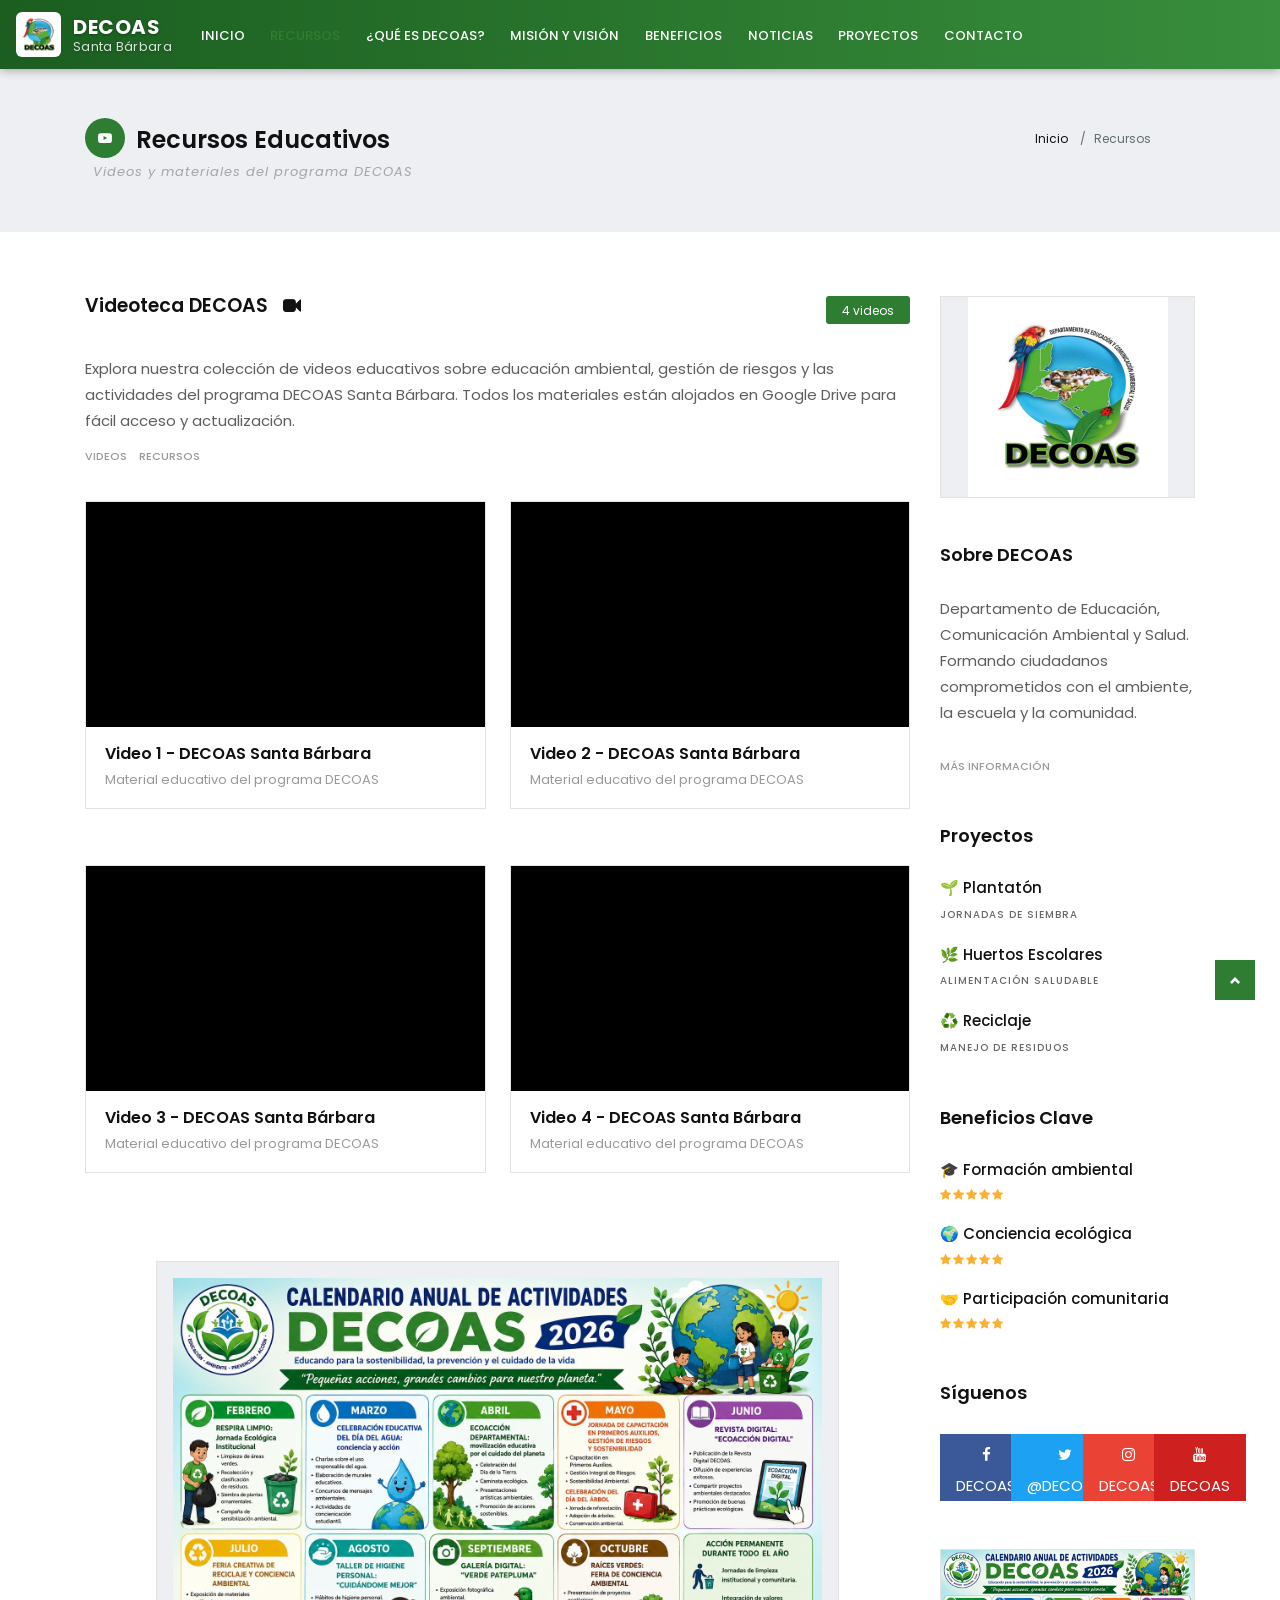
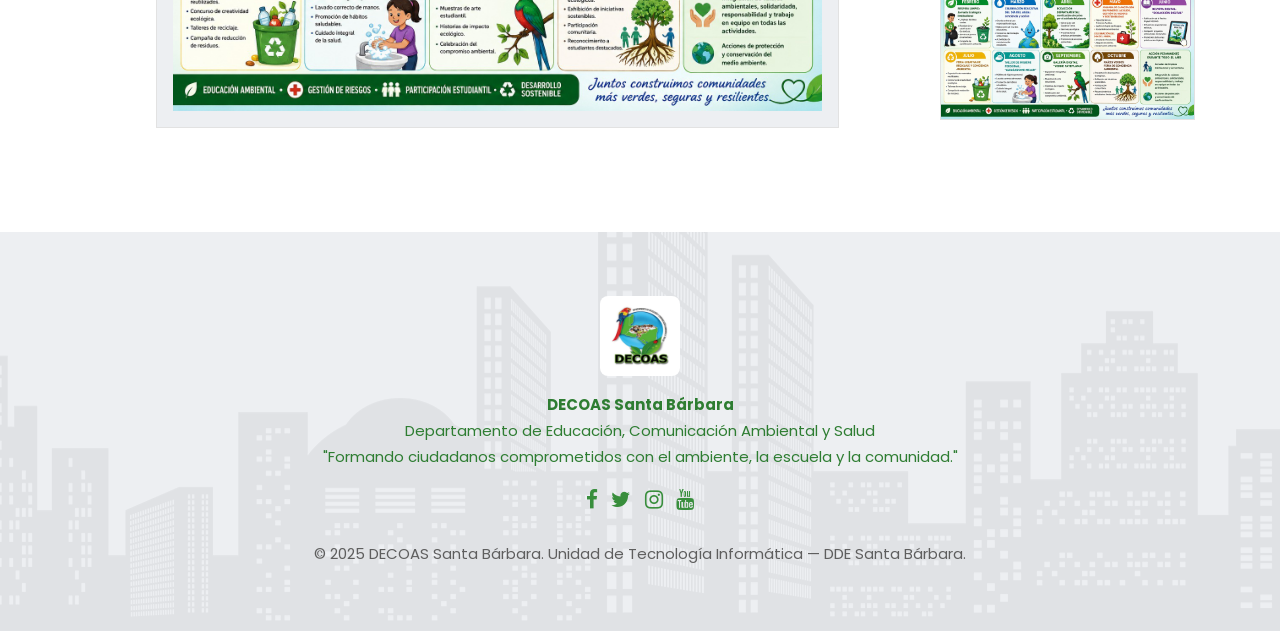
==== recursos.html @ 07a3264f "Add files via upload" ====
<!DOCTYPE html>
<html lang="es">

    <!-- Basic -->
    <meta charset="utf-8">
    <meta http-equiv="X-UA-Compatible" content="IE=edge">
    
    <!-- Mobile Metas -->
    <meta name="viewport" content="width=device-width, initial-scale=1, shrink-to-fit=no">
    
    <!-- Site Metas -->
    <title>Recursos Educativos - DECOAS Santa Bárbara</title>
    <meta name="keywords" content="DECOAS, Santa Bárbara, videos educativos, recursos ambientales, Honduras">
    <meta name="description" content="Recursos educativos digitales del programa DECOAS Santa Bárbara - Videos y materiales de educación ambiental">
    <meta name="author" content="Unidad de Tecnología Informática - DDE Santa Bárbara">
    
    <!-- Site Icons -->
    <link rel="shortcut icon" href="images/logo_decoas_256.jpeg" type="image/jpeg" />
    <link rel="apple-touch-icon" href="images/logo_decoas_256.jpeg">
    
    <!-- Design fonts -->
    <link href="https://fonts.googleapis.com/css?family=Poppins:300,400,500,600,700" rel="stylesheet"> 

    <!-- Bootstrap core CSS -->
    <link href="css/bootstrap.css" rel="stylesheet">

    <!-- FontAwesome Icons core CSS -->
    <link href="css/font-awesome.min.css" rel="stylesheet">

    <!-- Custom styles for this template -->
    <link href="style.css" rel="stylesheet">

    <!-- Responsive styles for this template -->
    <link href="css/responsive.css" rel="stylesheet">

    <!-- Colors for this template -->
    <link href="css/colors.css" rel="stylesheet">

    <!-- Version Tech CSS for this template -->
    <link href="css/version/tech.css" rel="stylesheet">

    <!--[if lt IE 9]>
      <script src="https://oss.maxcdn.com/libs/html5shiv/3.7.0/html5shiv.js"></script>
      <script src="https://oss.maxcdn.com/libs/respond.js/1.4.2/respond.min.js"></script>
    <![endif]-->

    <style>
        /* Estilos para la galería de videos */
        .video-card {
            margin-bottom: 2rem;
            background: #fff;
            border: 1px solid #e2e2e2;
            -webkit-transition: all .3s ease-in-out;
            -moz-transition: all .3s ease-in-out;
            -ms-transition: all .3s ease-in-out;
            -o-transition: all .3s ease-in-out;
            transition: all .3s ease-in-out;
        }
        .video-card:hover {
            box-shadow: 0 4px 15px rgba(0,0,0,0.1);
        }
        .video-wrapper {
            position: relative;
            width: 100%;
            padding-bottom: 56.25%; /* 16:9 aspect ratio */
            background: #000;
            overflow: hidden;
        }
        .video-wrapper iframe {
            position: absolute;
            top: 0;
            left: 0;
            width: 100%;
            height: 100%;
            border: 0;
        }
        .video-info {
            padding: 1rem 1.2rem 1.2rem;
        }
        .video-info h5 {
            margin: 0 0 0.3rem;
            font-size: 16px;
            line-height: 1.4;
            font-weight: 600;
        }
        .video-info h5 a {
            color: #111111 !important;
        }
        .video-info h5 a:hover {
            color: #2e7d32 !important;
        }
        .video-info p {
            margin: 0;
            font-size: 13px;
            line-height: 1.5;
            color: #999;
        }
        .video-grid {
            margin: 0 -0.75rem;
        }
        .video-grid .video-col {
            padding: 0 0.75rem;
            margin-bottom: 1.5rem;
        }
        .video-count {
            display: inline-block;
            background: #2e7d32;
            color: #fff;
            font-size: 12px;
            padding: 0.2rem 1rem;
            border-radius: 3px;
            line-height: 1.8;
        }
        .page-title .breadcrumb {
            text-align: left;
        }
    </style>

</head>
<body>

    <div id="wrapper">
        <header class="tech-header header">
            <div class="container-fluid">
                <nav class="navbar navbar-toggleable-md navbar-inverse fixed-top bg-inverse">
                    <button class="navbar-toggler navbar-toggler-right" type="button" data-toggle="collapse" data-target="#navbarCollapse" aria-controls="navbarCollapse" aria-expanded="false" aria-label="Toggle navigation">
                        <span class="navbar-toggler-icon"></span>
                    </button>
                    <a class="navbar-brand" href="index.html"><img src="images/logo_decoas.jpeg" alt="DECOAS" style="max-height: 45px; border-radius: 6px;"><span class="navbar-title">DECOAS <small>Santa Bárbara</small></span></a>
                    <div class="collapse navbar-collapse" id="navbarCollapse">
                        <ul class="navbar-nav mr-auto">
                            <li class="nav-item">
                                <a class="nav-link" href="index.html">Inicio</a>
                            </li>
                            <li class="nav-item active">
                                <a class="nav-link" href="recursos.html">Recursos</a>
                            </li>
                            <li class="nav-item">
                                <a class="nav-link" href="index.html#que-es-decoas">¿Qué es DECOAS?</a>
                            </li>
                            <li class="nav-item">
                                <a class="nav-link" href="index.html#mision-vision">Misión y Visión</a>
                            </li>
                            <li class="nav-item">
                                <a class="nav-link" href="index.html#beneficios">Beneficios</a>
                            </li>
                            <li class="nav-item">
                                <a class="nav-link" href="index.html#noticias">Noticias</a>
                            </li>
                            <li class="nav-item">
                                <a class="nav-link" href="index.html#proyectos">Proyectos</a>
                            </li>
                            <li class="nav-item">
                                <a class="nav-link" href="index.html#contacto">Contacto</a>
                            </li>
                    </div>
                </nav>
            </div><!-- end container-fluid -->
        </header><!-- end market-header -->

        <div class="page-title">
            <div class="container">
                <div class="row">
                    <div class="col-md-10">
                        <h2><i class="fa fa-youtube-play"></i> Recursos Educativos</h2>
                        <small>Videos y materiales del programa DECOAS</small>
                    </div><!-- end col -->
                    <div class="col-md-2">
                        <ol class="breadcrumb">
                            <li class="breadcrumb-item"><a href="index.html">Inicio</a></li>
                            <li class="breadcrumb-item active">Recursos</li>
                        </ol>
                    </div><!-- end col -->
                </div><!-- end row -->
            </div><!-- end container -->
        </div><!-- end page-title -->

        <section class="section">
            <div class="container">
                <div class="row">
                    <div class="col-lg-9 col-md-12 col-sm-12 col-xs-12">
                        <div class="page-wrapper">
                            <div class="blog-top clearfix">
                                <h4 class="pull-left">Videoteca DECOAS <a href="#"><i class="fa fa-video-camera"></i></a></h4>
                                <span class="video-count pull-right" id="videoCount"></span>
                            </div><!-- end blog-top -->

                            <div class="blog-list clearfix">
                                <div class="blog-box row">
                                    <div class="col-md-12">
                                        <div class="blog-meta big-meta">
                                            <p>Explora nuestra colección de videos educativos sobre educación ambiental, gestión de riesgos y las actividades del programa DECOAS Santa Bárbara. Todos los materiales están alojados en Google Drive para fácil acceso y actualización.</p>
                                            <small class="firstsmall"><a class="bg-orange" href="#videos" title="">Videos</a></small>
                                            <small><a href="#videos" title="">Recursos</a></small>
                                        </div><!-- end meta -->
                                    </div><!-- end col -->
                                </div><!-- end blog-box -->

                                <hr class="invis">

                            <!-- Video Gallery -->
                            <div id="videoGallery" class="row video-grid">
                                <!-- Los videos se cargarán dinámicamente desde videos-data.js -->
                            </div>
                            <!-- End Video Gallery -->

                                <hr class="invis">

                                <div class="row">
                                    <div class="col-lg-10 offset-lg-1">
                                        <div class="banner-spot clearfix">
                                            <div class="banner-img">
                                                <img src="images/calendario_decoas.jpeg" alt="Calendario DECOAS" class="img-fluid">
                                            </div><!-- end banner-img -->
                                        </div><!-- end banner -->
                                    </div><!-- end col -->
                                </div><!-- end row -->

                            </div><!-- end blog-list -->
                        </div><!-- end page-wrapper -->
                    </div><!-- end col -->

                    <div class="col-lg-3 col-md-12 col-sm-12 col-xs-12">
                        <div class="sidebar">
                            <div class="widget">
                                <div class="banner-spot clearfix">
                                    <div class="banner-img">
                                        <img src="images/logo_decoas.jpeg" alt="DECOAS" class="img-fluid" style="max-width: 200px; margin: 0 auto;">
                                    </div><!-- end banner-img -->
                                </div><!-- end banner -->
                            </div><!-- end widget -->

                            <div class="widget">
                                <h2 class="widget-title">Sobre DECOAS</h2>
                                <div class="blog-meta">
                                    <p>Departamento de Educación, Comunicación Ambiental y Salud. Formando ciudadanos comprometidos con el ambiente, la escuela y la comunidad.</p>
                                    <small><a href="index.html#bienvenida" title="">Más información</a></small>
                                </div>
                            </div><!-- end widget -->

                            <div class="widget">
                                <h2 class="widget-title">Proyectos</h2>
                                <div class="blog-list-widget">
                                    <div class="list-group">
                                        <a href="index.html#proyectos" class="list-group-item list-group-item-action flex-column align-items-start">
                                            <div class="w-100 justify-content-between">
                                                <h5 class="mb-1">🌱 Plantatón</h5>
                                                <small>Jornadas de siembra</small>
                                            </div>
                                        </a>

                                        <a href="index.html#proyectos" class="list-group-item list-group-item-action flex-column align-items-start">
                                            <div class="w-100 justify-content-between">
                                                <h5 class="mb-1">🌿 Huertos Escolares</h5>
                                                <small>Alimentación saludable</small>
                                            </div>
                                        </a>

                                        <a href="index.html#proyectos" class="list-group-item list-group-item-action flex-column align-items-start">
                                            <div class="w-100 last-item justify-content-between">
                                                <h5 class="mb-1">♻️ Reciclaje</h5>
                                                <small>Manejo de residuos</small>
                                            </div>
                                        </a>
                                    </div>
                                </div><!-- end blog-list -->
                            </div><!-- end widget -->

                            <div class="widget">
                                <h2 class="widget-title">Beneficios Clave</h2>
                                <div class="blog-list-widget">
                                    <div class="list-group">
                                        <a href="index.html#beneficios" class="list-group-item list-group-item-action flex-column align-items-start">
                                            <div class="w-100 justify-content-between">
                                                <h5 class="mb-1">🎓 Formación ambiental</h5>
                                                <span class="rating">
                                                    <i class="fa fa-star"></i>
                                                    <i class="fa fa-star"></i>
                                                    <i class="fa fa-star"></i>
                                                    <i class="fa fa-star"></i>
                                                    <i class="fa fa-star"></i>
                                                </span>
                                            </div>
                                        </a>

                                        <a href="index.html#beneficios" class="list-group-item list-group-item-action flex-column align-items-start">
                                            <div class="w-100 justify-content-between">
                                                <h5 class="mb-1">🌍 Conciencia ecológica</h5>
                                                <span class="rating">
                                                    <i class="fa fa-star"></i>
                                                    <i class="fa fa-star"></i>
                                                    <i class="fa fa-star"></i>
                                                    <i class="fa fa-star"></i>
                                                    <i class="fa fa-star"></i>
                                                </span>
                                            </div>
                                        </a>

                                        <a href="index.html#beneficios" class="list-group-item list-group-item-action flex-column align-items-start">
                                            <div class="w-100 last-item justify-content-between">
                                                <h5 class="mb-1">🤝 Participación comunitaria</h5>
                                                <span class="rating">
                                                    <i class="fa fa-star"></i>
                                                    <i class="fa fa-star"></i>
                                                    <i class="fa fa-star"></i>
                                                    <i class="fa fa-star"></i>
                                                    <i class="fa fa-star"></i>
                                                </span>
                                            </div>
                                        </a>
                                    </div>
                                </div><!-- end blog-list -->
                            </div><!-- end widget -->

                            <div class="widget">
                                <h2 class="widget-title">Síguenos</h2>

                                <div class="row text-center">
                                    <div class="col-lg-3 col-md-3 col-sm-3 col-xs-6">
                                        <a href="#" class="social-button facebook-button">
                                            <i class="fa fa-facebook"></i>
                                            <p>DECOAS</p>
                                        </a>
                                    </div>

                                    <div class="col-lg-3 col-md-3 col-sm-3 col-xs-6">
                                        <a href="#" class="social-button twitter-button">
                                            <i class="fa fa-twitter"></i>
                                            <p>@DECOAS</p>
                                        </a>
                                    </div>

                                    <div class="col-lg-3 col-md-3 col-sm-3 col-xs-6">
                                        <a href="#" class="social-button google-button">
                                            <i class="fa fa-instagram"></i>
                                            <p>DECOAS</p>
                                        </a>
                                    </div>

                                    <div class="col-lg-3 col-md-3 col-sm-3 col-xs-6">
                                        <a href="#" class="social-button youtube-button">
                                            <i class="fa fa-youtube"></i>
                                            <p>DECOAS</p>
                                        </a>
                                    </div>
                                </div>
                            </div><!-- end widget -->

                            <div class="widget">
                                <div class="banner-spot clearfix">
                                    <div class="banner-img">
                                        <img src="images/calendario_decoas.jpeg" alt="Calendario DECOAS" class="img-fluid">
                                    </div><!-- end banner-img -->
                                </div><!-- end banner -->
                            </div><!-- end widget -->
                        </div><!-- end sidebar -->
                    </div><!-- end col -->
                </div><!-- end row -->
            </div><!-- end container -->
        </section>

        <footer class="footer">
            <div class="container">
                <div class="row">
                    <div class="col-lg-12">
                        <div class="widget">
                            <div class="footer-text text-center">
                                <a href="index.html"><img src="images/logo_decoas.jpeg" alt="DECOAS Santa Bárbara" class="img-fluid" style="max-height: 80px; border-radius: 8px;"></a>
                                <p><strong>DECOAS Santa Bárbara</strong><br>
                                Departamento de Educación, Comunicación Ambiental y Salud<br>
                                "Formando ciudadanos comprometidos con el ambiente, la escuela y la comunidad."</p>
                                <div class="social">
                                    <a href="#" data-toggle="tooltip" data-placement="bottom" title="Facebook"><i class="fa fa-facebook"></i></a>              
                                    <a href="#" data-toggle="tooltip" data-placement="bottom" title="Twitter"><i class="fa fa-twitter"></i></a>
                                    <a href="#" data-toggle="tooltip" data-placement="bottom" title="Instagram"><i class="fa fa-instagram"></i></a>
                                    <a href="#" data-toggle="tooltip" data-placement="bottom" title="YouTube"><i class="fa fa-youtube"></i></a>
                                </div>
                            </div><!-- end footer-text -->
                        </div><!-- end widget -->
                    </div><!-- end col -->
                </div>

                <div class="row">
                    <div class="col-md-12 text-center">
                        <br>
                        <div class="copyright">&copy; 2025 DECOAS Santa Bárbara. Unidad de Tecnología Informática &mdash; DDE Santa Bárbara.</div>
                    </div>
                </div>
            </div><!-- end container -->
        </footer><!-- end footer -->

        <div class="dmtop">Scroll to Top</div>
        
    </div><!-- end wrapper -->

    <!-- Core JavaScript
    ================================================== -->
    <script src="js/jquery.min.js"></script>
    <script src="js/tether.min.js"></script>
    <script src="js/bootstrap.min.js"></script>
    <script src="js/custom.js"></script>
    
    <!-- Datos de videos (editar este archivo para actualizar) -->
    <script src="videos-data.js"></script>
    
    <!-- Renderizar galería de videos -->
    <script>
        $(document).ready(function() {
            var $gallery = $('#videoGallery');
            var count = videosData.length;
            
            // Actualizar contador
            $('#videoCount').text(count + ' video' + (count !== 1 ? 's' : ''));
            
            // Renderizar cada video
            $.each(videosData, function(index, video) {
                var num = index + 1;
                var card = '' +
                    '<div class="video-col col-md-6">' +
                        '<div class="video-card">' +
                            '<div class="video-wrapper">' +
                                '<iframe src="https://drive.google.com/file/d/' + video.id + '/preview" allow="autoplay" allowfullscreen></iframe>' +
                            '</div>' +
                            '<div class="video-info">' +
                                '<h5><a href="https://drive.google.com/file/d/' + video.id + '/view" target="_blank" rel="noopener noreferrer" title="Abrir en Google Drive">' + video.title + '</a></h5>' +
                                '<p>' + video.description + '</p>' +
                            '</div>' +
                        '</div>' +
                    '</div>';
                $gallery.append(card);
            });
        });
    </script>

</body>
</html>
---- style.css ----
/**************************************

    File Name: style.css
    Template Name: Tech Blog
    Created By: HTML.Design
    http://themeforest.net/user/wpdestek

**************************************/

/**************************************
    Table of Content
    
    1. BASIC
    2. HEADER
    3. SECTION
    4. FOOTER
    5. PAGES
    6. BLOG
    7. WIDGETS
**************************************/

/* BASIC 
**************************************/

body {
    font-size: 15px;
    line-height: 26px;
    background-color: #ffffff;
}

h1,
h2,
h3,
h4,
h5,
body,
p,
.topbar-section,
.navbar-inverse .navbar-nav .nav-link,
.header .dropdown-menu,
.navbar-nav .nav-link {
    font-family: 'Roboto', serif;
}

h1,
h2,
h3,
h4,
h5,
h6 {
    font-weight: 700;
    line-height: 1.4;
    color: #111111;
}

h1:hover a,
h2:hover a,
h3:hover a,
h4:hover a,
h5:hover a,
h6:hover a {
    text-decoration: underline !important;
    color: #111111 !important;
}

h1 {
    font-size: 32px;
    line-height: 40px;
    margin-bottom: 23px
}

h2 {
    font-size: 27px;
    line-height: 38px;
    margin-bottom: 20px
}

h3 {
    font-size: 22px;
    line-height: 30px;
    margin-bottom: 17px
}

h4 {
    font-size: 19px;
    line-height: 29px;
    margin-bottom: 14px
}

h5 {
    font-size: 17px;
    line-height: 25px;
    margin-bottom: 11px
}

h6 {
    font-size: 16px;
    line-height: 24px;
    margin-bottom: 11px
}

a {
    color: #111111;
}

body,
p {
    color: #5e5e5e;
}

p {
    margin-bottom: 26px;
    font-size: 15px;
    line-height: 26px;
}

a {
    text-decoration: none !important;
}

.blockquote {
    border: 1px solid #edeff2;
    background: #fff none repeat scroll 0 0;
    border-left: 4px solid #eceeef;
    font-size: 1.1rem;
    font-style: italic;
    margin-bottom: 1.5rem;
    border-radius: 0 !important;
    padding: 2rem;
}


/* HEADER 
**************************************/

.header {
    padding: 0.4rem 0;
    position: relative;
    background-color: #ffffff;
}

.navbar-inverse .navbar-nav .nav-link,
.navbar-nav .nav-link {
    font-size: 15px;
    font-weight: 500;
    line-height: 1;
    padding: 0.9rem 0 0.8rem;
    text-transform: capitalize;
    color: #121212;
}

.dropdown-toggle::after {
    display: inline-block;
    width: auto;
    height: auto;
    margin-left: 0.5em;
    margin-top: 0rem;
    vertical-align: middle;
    content: "\f107";
    border: 0;
    font-family: 'FontAwesome';
}

.navbar-toggleable-md .navbar-nav .nav-link {
    padding-left: 0.8rem;
    padding-right: 0.8rem;
}

.header-section {
    padding: 3rem 0 1.5rem;
    background-color: #ffffff;
}

.logo img {
    max-width: 324px;
    max-width: 100%;
    margin: auto;
    text-align: center;
    display: block;
}

.navbar-nav {
    margin: 0;
}

.header .dropdown-menu {
    padding: 0;
    box-shadow: none;
    border-radius: 0;
    min-width: 240px;
    margin-top: 15px !important;
    border-color: #edeff2;
}

.header .dropdown ul li {
    border-bottom: 1px solid #f5f5f5;
}

.header .dropdown-item {
    font-weight: 400;
    text-transform: capitalize;
    font-size: 14px;
    padding: 4px 1.8rem;
}

.header .dropdown-item:hover,
.header .dropdown-item:focus {
    color: #121212 !important;
    background-color: #edeff2;
}

.header .dropdown ul li:last-child {
    border-bottom: 0;
}

.header .dropdown-item span {
    position: absolute;
    right: 20px;
    top: 2px;
}

.header-section {
    margin-bottom: 0;
}

.topsocial .fa {
    margin-right: 0.5rem;
    font-size: 15px;
}

.topbar-section {
    display: block;
    position: relative;
    background-color: #ffffff;
    padding: 1rem 2rem;
    font-size: 14px;
    border-bottom: 1px dashed #e2e2e2;
}

.topbar-section a {
    color: rgba(0, 0, 0, 0.8) !important;
}

.topbar-section a:focus,
.topbar-section a:hover {
    color: rgba(0, 0, 0, 1) !important;
}

.topbar-section .list-inline {
    margin: 0;
    padding: 0;
}

.topbar-section .tooltip-inner {
    margin-top: 10px !important;
}

.topbar-section .list-inline-item {
    padding: 0 0.4rem !important;
}

.topmenu i {
    padding-right: 0.3rem;
}

.menu-large {
    overflow: hidden;
    position: static !important;
}

.dropdown-menu.megamenu {
    margin-top: 7px !important;
    left: 0;
    right: 0;
    width: 100%;
}

.dropdown-menu .dropdown-menu {
    margin-top: -1px !important
}

.mega-menu-content {
    position: relative;
    padding: 0;
    background-color: #ffffff;
}

.tab-details {
    padding: 2rem 0;
}

.tab-details .blog-meta h4 {
    font-size: 14px;
    margin: 0;
    padding: 0.5rem 0 0;
    line-height: 1.4;
}

.menucat {
    position: absolute;
    bottom: 0;
    left: 0;
    background-color: #111111;
    font-size: 11px;
    padding: 0.3rem 0.6rem;
    line-height: 1;
    color: #ffffff;
}

.post-media:hover .menucat {
    display: none;
}

.post-media img {
    width: 100%;
}


/* Style the tab */

div.tab {
    float: left;
    padding: 2rem 0;
    border-right: 1px solid #e1e3e6;
    width: 20%;
    background-color: #edeff2;
}


/* Style the buttons inside the tab */

div.tab button {
    display: block;
    background-color: inherit;
    color: black;
    padding: 0.5rem 1rem;
    width: 100%;
    border: 0;
    outline: none;
    text-align: right;
    cursor: pointer;
    -webkit-transition: all .3s ease-in-out;
    -moz-transition: all .3s ease-in-out;
    -ms-transition: all .3s ease-in-out;
    -o-transition: all .3s ease-in-out;
    transition: all .3s ease-in-out;
    color: #121212;
    font-size: 15px;
    font-weight: 500;
    border-bottom: 1px solid transparent;
    line-height: 1;
    text-transform: capitalize;
}


/* Change background color of buttons on hover */

div.tab button:hover,
div.tab button.active {
    background-color: #ffffff;
    border-right: 0 solid #e1e3e6;
    border-bottom: 1px solid #e1e3e6;
    border-left: 0 solid #e1e3e6;
}

div.tab button:hover {
    border-top: 0;
}


/* Style the tab content */

.tabcontent {
    float: left;
    padding: 0 1rem;
    display: none;
    width: 80%;
    border-left: none;
}

.tabcontent.active {
    display: block;
}

.header .navbar-nav .has-submenu.menu-large ul li {
    background: url(images/menubg.jpg) repeat-y center center #ffffff !important;
}

.tab-details {
    padding: 0;
}

.tabcontent {
    border-left: medium none;
    display: none;
    float: left;
    padding: 2rem 1.5rem 0;
    width: 80%;
}


/* SECTIONS
**************************************/

.section {
    padding: 4rem 0;
    display: block;
    position: relative;
    background-color: #ffffff;
}

.section.lb {
    background-color: #edeff2;
}

.section.lb .single-post-media {
    margin-bottom: 0;
}

.embed-responsive-item {
    padding: 0.4rem !important;
    display: block;
    background-color: #fff;
}

.first-section {
    padding: 0;
    border-bottom: 0;
}

.first-section .container-fluid {
    padding: 0 3px;
}

.section-title h3 {
    display: block;
    margin: 0 0 1.5rem;
    padding: 0;
    line-height: 1;
}

.section-title h3 a {
    border-radius: 3px;
    color: #fff !important;
    font-size: 16px;
    line-height: 1;
    padding: 0.1rem 1.3rem;
}

.lightbg {
    background-color: #f8e1f8;
}

.nopad {
    padding: 0 !important;
    margin: 0 !important;
}

.nopad img {
    width: 100%;
}

.item-h2,
.item-h1 {
    height: 100% !important;
    height: auto !important;
}

.pitem {
    padding: 1rem !important;
}

.pitem img {
    width: 100%;
}

.isotope-item {
    z-index: 2;
    padding: 0;
}

.isotope-hidden.isotope-item {
    pointer-events: none;
    z-index: 1;
}

.isotope,
.isotope .isotope-item {
    /* change duration value to whatever you like */
    -webkit-transition-duration: 0.8s;
    -moz-transition-duration: 0.8s;
    transition-duration: 0.8s;
}

.isotope {
    -webkit-transition-property: height, width;
    -moz-transition-property: height, width;
    transition-property: height, width;
}

.isotope .isotope-item {
    -webkit-transition-property: -webkit-transform, opacity;
    -moz-transition-property: -moz-transform, opacity;
    transition-property: transform, opacity;
}

.portfolio .blog-meta span {
    border-radius: 3px;
}

.portfolio .blog-meta small::after,
.portfolio .blog-meta small a {
    color: #a3a5a8 !important;
    letter-spacing: 0.1rem;
}

.portfolio .blog-meta span a {
    color: #fff !important;
    line-height: 1;
    padding: 0.2rem 1rem;
    font-size: 12px;
    margin: 1rem 0 0;
    display: inline-block;
}

.portfolio .blog-meta h4 {
    margin: 0;
    font-size: 20px;
    padding: 0.4rem 0 0.2rem;
}

.center-side,
.left-side,
.right-side {
    float: left;
    width: 33.33333%;
}

.post-media img,
.masonry-box img {
    -webkit-transition: all .3s ease-in-out;
    -moz-transition: all .3s ease-in-out;
    -ms-transition: all .3s ease-in-out;
    -o-transition: all .3s ease-in-out;
    transition: all .3s ease-in-out;
    -webkit-transform: scale(1);
    -moz-transform: scale(1);
    -ms-transform: scale(1);
    -o-transform: scale(1);
    transform: scale(1);
}

.post-media:hover img,
.masonry-box:hover img {
    -webkit-transform: scale(1.1);
    -moz-transform: scale(1.1);
    -ms-transform: scale(1.1);
    -o-transform: scale(1.1);
    transform: scale(1.1);
}

.masonry-box img,
.masonry-box {
    width: 100%;
}

.masonry-box {
    border: 0.34rem solid #fff;
}

.small-box {
    width: 50%;
    float: left;
}

.masonry-box .blog-meta h4 {
    padding: 0.2rem 0;
}

.masonry-box .blog-meta span {
    background-color: #111111;
    border-radius: 3px;
    font-size: 12px;
    padding: 0.1rem 1rem;
}


/* FOOTER
**************************************/

.footer .widget-title {
    display: table;
    font-size: 18px;
    line-height: 1;
    margin: 0 0 2rem;
    padding: 0 0 0.5rem;
}

.footer {
    padding: 4rem 0 4rem;
    background: url(images/footer.png) repeat-x center bottom #edeff2;
}

.footer.wb {
    background-color: #ffffff;
}

.footer.wb .hovereffect {
    opacity: 0.1;
    background-color: rgba(0, 0, 0, 0.0.1);
}

.demos h4 a {
    color: #000000 !important;
    font-size: 21px;
}

.demos .btn {
    padding: 0.6rem 1.5rem;
}

.demos p {
    padding: 0 0 1.5rem;
    margin: 0;
}

.section.demos {
    background-color: #ffffff;
}

.demos .col-lg-10 .row {
    padding: 2.5rem 1.5rem !important;
    background-color: #ffffff;
    border: 1px dashed #e2e2e2;
}

.demos .invis1 {
    margin: 2rem 0;
}

.footer ul {
    padding: 0;
    margin: 0;
    list-style: none;
}

.footer ul li {
    margin-bottom: 0.3rem;
}

.footer ul li:last-child {
    margin-bottom: 0;
}

.footer .fa-star {
    font-size: 12px;
}

.footer h5,
.footer ul li a {
    color: #111111;
}

.demos .blog-meta h4 {
    font-size: 28px;
    padding: 0 0 1rem;
}

.footer a,
.footer p,
.blog-list-widget small {
    color: rgba(0, 0, 0, 0.6) !important;
}

.footer-text .fa {
    font-size: 21px;
    margin: 0 0.3rem;
}

.dmtop {
    background-color: #111111;
    background-image: url(images/arrow.png);
    background-position: 50% 50%;
    background-repeat: no-repeat;
    z-index: 9999;
    width: 40px;
    height: 40px;
    text-indent: -99999px;
    position: fixed;
    bottom: -100px;
    right: 25px;
    cursor: pointer;
    -webkit-transition: all .7s ease-in-out;
    -moz-transition: all .7s ease-in-out;
    -o-transition: all .7s ease-in-out;
    -ms-transition: all .7s ease-in-out;
    transition: all .7s ease-in-out;
    overflow: auto;
}


/* PAGES 
**************************************/

.notfound h2 {
    font-family: Comic Sans MS;
    font-size: 140px;
    padding: 0 0 1.7rem;
    margin: 0;
    line-height: 1;
    font-weight: bold;
}

.notfound h3 {
    font-size: 40px;
    padding: 0 0 0.6rem;
    margin: 0;
}

.notfound p {
    padding: 1rem 0 1.4rem;
    margin-bottom: 0;
}

.sitemap-wrapper {
    margin-bottom: 2rem;
    position: relative;
    border: 1px dashed #dadada;
    padding: 2rem;
}

.sitemap-wrapper .year {
    position: absolute;
    padding: 0 1rem;
    background-color: #ffffff;
    top: -12px;
}

.sitemap-text {
    margin: 1rem 0;
    font-weight: 500;
}

.sitemap-wrapper small {
    display: block;
    font-size: 11px;
    padding: 0;
    margin: 0 0 0.5rem;
    line-height: 1;
    text-transform: uppercase;
}

.breadcrumb {
    background-color: transparent;
    border-radius: 0;
    list-style: outside none none;
    margin-bottom: 0;
    text-align: right;
    padding: 0;
}

.breadcrumb-item {
    float: none;
    font-size: 12px;
    display: inline-block;
}

.page-link {
    background-color: #edeff2 !important;
    border: 0 dashed #e2e2e2;
    border-radius: 0;
    color: #a3a5a8 !important;
    display: block;
    font-size: 14px;
    line-height: 1;
    margin-left: 6px;
    padding: 0.8rem 0.8rem;
    position: relative;
    text-transform: capitalize;
}

.page-link:hover,
.page-link:focus {
    color: #111 !important;
}

.page-item:first-child .page-link {
    margin-left: 0;
    border-radius: 0;
}

.page-item:last-child .page-link {
    border-radius: 0;
}

.page-title {
    padding: 3rem 0;
    background-color: #edeff2;
}

.page-title small {
    color: #a3a5a8;
    display: inline-block;
    font-size: 13px;
    font-style: italic;
    letter-spacing: 1px;
    line-height: 1;
    margin-bottom: 0;
    margin-top: -1px;
    padding-bottom: 0;
    padding-left: 0.5rem;
    vertical-align: middle;
}

.page-title i {
    border-radius: 40px;
    display: inline-block;
    font-size: 14px;
    height: 40px;
    line-height: 40px;
    margin-right: 0.3rem;
    margin-top: -0.4rem;
    text-align: center;
    vertical-align: middle;
    width: 40px;
}

.page-title h2 {
    font-size: 24px;
    line-height: 1;
    padding: 0;
    margin: 0;
}


/* BLOG 
**************************************/

.carousel-indicators li {
    max-width: 10px;
    height: 10px;
}

.tag-cloud-single span {
    background: #ddd none repeat scroll 0 0;
    border-radius: 3px;
    color: #ffffff;
    display: inline-block !important;
    margin-right: 0.5rem !important;
    padding: 0 1rem;
}

.post-sharing {
    display: block;
    width: 100%;
    position: relative;
    margin: 1rem 0 0;
}

.gp-button.btn-primary:hover,
.gp-button.btn-primary:focus,
.gp-button.btn-primary {
    border-color: #DA5333 !important;
    background-color: #DA5333 !important;
}

.fb-button.btn-primary:focus,
.fb-button.btn-primary:hover,
.fb-button.btn-primary {
    background-color: #3B5998 !important;
    border-color: #3B5998 !important;
}

.tw-button.btn-primary:hover,
.tw-button.btn-primary:focus,
.tw-button.btn-primary {
    background-color: #00B6F1 !important;
    border-color: #00B6F1 !important;
}

.tw-button i,
.fb-button i {
    margin-right: 0.5rem;
}

.post-sharing .btn {
    padding: 0.3rem 1.6rem;
    border-radius: 3px;
    color: #ffffff !important;
}

.post-sharing .btn:hover {
    opacity: 0.9;
}

.gp-button {
    padding: 0.8rem 1rem !important;
}

.post-sharing span,
.post-sharing li {
    display: inline-block !important;
}

.single-post-media {
    display: block;
    position: relative;
    overflow: hidden;
    margin-bottom: 2rem;
}

.single-post-media img {
    width: 100%;
}

.blog-title-area {
    display: block;
    position: relative;
    padding: 0;
    margin-bottom: 3rem;
}

.blog-title-area .breadcrumb {
    float: none;
    text-align: left;
    padding: 0;
    color: #a3a5a8;
    margin: 0;
}

.blog-title-area.text-center .breadcrumb {
    text-align: center;
}

.blog-title-area .blog-meta a {
    font-size: 10px;
    font-weight: 500;
    letter-spacing: 1px;
    text-transform: uppercase;
}

.blog-title-area .breadcrumb-item.active,
.blog-title-area .breadcrumb-item + .breadcrumb-item::before,
.blog-title-area .blog-meta small,
.blog-title-area a {
    color: #a3a5a8;
}

.blog-title-area span {
    margin: 0.5rem 0;
    display: block;
}

.blog-title-area span a {
    padding: 0 1rem;
    color: #ffffff !important;
    border-radius: 3px;
}

.blog-title-area h3 {
    font-size: 41px;
    line-height: 50px;
    margin-bottom: 7px;
    margin-top: 0;
    overflow-wrap: break-word;
}

.user_name {
    font-size: 16px;
    font-weight: 500;
}

.comments-list p {
    margin-bottom: 1rem
}

.tag-cloud-single a,
.comments-list .media-right,
.comments-list small {
    color: #999 !important;
    font-size: 11px;
    letter-spacing: 2px;
    margin-top: 5px;
    padding-left: 10px;
    text-transform: uppercase;
}

.comments-list .media {
    padding: 1rem;
    margin-bottom: 15px;
}

.media-body .btn-primary {
    padding: 5px 15px !important;
    font-size: 11px !important;
}

.last-child {
    margin-bottom: 0 !important;
}

.comments-list img {
    max-width: 80px;
    margin-right: 30px;
}

.prevnextpost .float-right {
    margin-left: 1rem;
}

.prevnextpost .w-100 {
    margin-bottom: 0 !important;
    padding-bottom: 0;
}

.prevnextpost .float-left {
    margin-right: 1rem;
}

.authorbox a {
    font-weight: bold;
}

.authorbox p {
    font-style: italic;
    margin-bottom: 1rem;
}

.small-title {
    background: #edeff2 none repeat scroll 0 0;
    font-size: 16px;
    left: 5%;
    line-height: 1;
    margin: 0;
    padding: 0.6rem 1.5rem;
    position: absolute;
    text-align: center;
    top: -18px;
}

.custombox {
    position: relative;
    padding: 3rem 2rem;
    border: 1px dashed #dadada;
}

.pp {
    padding-left: 5%;
    padding-right: 5%;
}

.pp .float-left {
    margin: 0 2rem 1rem -3rem;
}

.pp a {
    font-weight: bold;
}

.img-fullwidth {
    width: 100%;
    margin-bottom: 2rem;
}

.check {
    padding-bottom: 0;
    margin-bottom: 25px;
    list-style: none
}

.check li:before {
    font-family: FontAwesome;
    content: "\f105";
    padding-right: 0.5rem;
    color: #111111;
}

.page-wrapper .banner-spot {
    padding: 0.4rem;
    background-image: none;
}

.banner-spot {
    background: #edeff2 url("images/ads-bg.png") no-repeat scroll center right / auto 100%;
    clear: both;
    display: block;
    height: auto;
    margin: 0 auto;
    padding: 15px;
    position: relative;
}

.banner-img img {
    margin: auto;
    text-align: center;
    max-width: 768px;
    float: none;
    width: 100%;
    display: block;
}

.blog-meta h4 {
    padding: 1rem 0 0.5rem;
    margin: 0;
    font-size: 21px;
}

.blog-meta.big-meta h4 {
    padding: 1rem 0 0.6rem;
    margin: 0;
    font-size: 28px;
}

.blog-meta.big-meta p {
    margin-bottom: 0.5rem;
    padding-bottom: 0;
}

.blog-meta small {
    font-size: 11px;
    display: inline-block;
    margin-bottom: 0;
    padding-bottom: 0;
    color: #111111;
    font-weight: bold;
    text-transform: uppercase;
    margin-right: 0.5rem;
}

.blog-meta small:after {
    content: "/";
    padding-left: 1rem;
}

.blog-meta small:last-child:after {
    content: ""
}

hr.invis {
    border: 0;
    margin: 2rem 0;
}

hr.invis1 {
    border: 0;
    margin: 4rem 0;
}

hr.invis2 {
    border: 0;
    margin: 6rem 0;
}

hr.invis3 {
    border: 0;
    margin: 0;
}

.post-media {
    position: relative;
    overflow: hidden;
}

.shadoweffect {
    position: absolute;
    top: 0;
    opacity: 0;
    left: 0;
    right: 0;
    bottom: 0;
    background: -moz-linear-gradient(0deg, rgba(0, 0, 0, 1) 0%, rgba(0, 0, 0, 0.1) 30%);
    background: -webkit-linear-gradient(0deg, rgba(0, 0, 0, 1) 0%, rgba(0, 0, 0, 0.1) 30%);
    background: linear-gradient(0deg, rgba(0, 0, 0, 1) 0%, rgba(0, 0, 0, 0.1) 30%);
    filter: progid: DXImageTransform.Microsoft.gradient( startColorstr='#000000', endColorstr='#00000000', GradientType=1);
    -webkit-transition: all .3s ease-in-out;
    -moz-transition: all .3s ease-in-out;
    -ms-transition: all .3s ease-in-out;
    -o-transition: all .3s ease-in-out;
    transition: all .3s ease-in-out;
    -webkit-transform: scale(1);
    -moz-transform: scale(1);
    -ms-transform: scale(1);
    -o-transform: scale(1);
    transform: scale(1);
    zoom: 1;
    filter: alpha(opacity=100);
    opacity: 1;
}

.shadow-desc {
    position: absolute;
    bottom: 0;
    padding: 1rem 1.5rem;
}

.shadow-desc .blog-meta small::after,
.shadow-desc .blog-meta a,
.shadow-desc .blog-meta h4 a {
    color: #ffffff !important;
}

.small-box .shadow-desc h4 {
    font-size: 16px;
    line-height: 1.3;
}

.small-box .shadow-desc {
    padding: 1rem;
}

.hovereffect {
    position: absolute;
    top: 0;
    opacity: 0;
    left: 0;
    right: 0;
    bottom: 0;
    background-color: rgba(0, 0, 0, 0.2);
    -webkit-transition: all .3s ease-in-out;
    -moz-transition: all .3s ease-in-out;
    -ms-transition: all .3s ease-in-out;
    -o-transition: all .3s ease-in-out;
    transition: all .3s ease-in-out;
    zoom: 1;
    filter: alpha(opacity=0);
    opacity: 0.5;
    background: -moz-linear-gradient(0deg, rgba(0, 0, 0, 1) 0%, rgba(0, 0, 0, 0.1) 50%);
    background: -webkit-linear-gradient(0deg, rgba(0, 0, 0, 1) 0%, rgba(0, 0, 0, 0.1) 50%);
    background: linear-gradient(0deg, rgba(0, 0, 0, 1) 0%, rgba(0, 0, 0, 0.1) 50%);
    filter: progid: DXImageTransform.Microsoft.gradient( startColorstr='#000000', endColorstr='#00000000', GradientType=1);
}

.post-media:hover .hovereffect span::before,
.post-media:hover .hovereffect {
    visibility: visible;
    zoom: 1;
    filter: alpha(opacity=100);
    opacity: 1;
}

.hovereffect span::before {
    width: 90px;
    text-align: center;
    left: 0;
    right: 0;
    top: 45%;
    margin: -2rem auto;
    visibility: hidden;
    position: absolute;
    height: 90px;
    display: block;
    content: url(images/hover.png);
    -webkit-transition: all .3s ease-in-out;
    -moz-transition: all .3s ease-in-out;
    -ms-transition: all .3s ease-in-out;
    -o-transition: all .3s ease-in-out;
    transition: all .3s ease-in-out;
    -webkit-transform: scale(1);
    -moz-transform: scale(1);
    -ms-transform: scale(1);
    -o-transform: scale(1);
    transform: scale(1);
    zoom: 1;
    filter: alpha(opacity=0);
    opacity: 0;
}

.hovereffect span.videohover::before {
    content: url(images/videohover.png);
}

.blog-list .blog-meta.big-meta h4 {
    margin-left: -20%;
    margin-top: 1rem;
    background-color: #ffffff;
    padding: 1rem 1.5rem 1rem;
}

.blog-custom-build .blog-meta {
    margin: -4rem 3rem 0;
    z-index: 11;
    padding: 2rem 2rem;
    position: relative;
    background-color: #ffffff;
    border-radius: 3px 3px 0 0;
    border-bottom: 1px solid #edeff2;
}

.blog-custom-build .blog-meta.big-meta h4 {
    font-size: 28px;
    margin: 0;
    padding: 0 0 1rem;
}

.blog-custom-build .post-sharing .btn {
    padding: 0.7rem 1rem !important;
}

.blog-custom-build .post-sharing {
    margin: 0 0 1.5rem;
    padding: 0;
}

.blog-grid-system .blog-meta.big-meta h4 {
    font-size: 21px;
}

.blog-video-system .col-md-12,
.blog-grid-system .col-md-6 {
    margin-bottom: 3rem;
}

.blog-video-system .blog-meta.big-meta h4 {
    padding: 1rem 0;
    font-size: 24px;
}

.blog-video-system .btn {
    margin-top: 1rem;
}


/* WIDGETS 
**************************************/

.sidebar .widget {
    position: relative;
    display: block;
    margin-bottom: 3rem;
}

.sidebar .banner-spot {
    background-image: none;
    padding: 5px;
}

.sidebar .instagram-wrapper a {
    width: 33.3333%;
    margin: 0;
    float: left;
    border-right: 5px solid #ffffff;
    border-bottom: 5px solid #ffffff;
}

.wb {
    background-color: #ffffff;
    border-top: 1px dashed #dadada;
}

.form-wrapper h4 {
    margin-bottom: 1.5rem;
}

.form-wrapper .form-control {
    background: #fff none repeat scroll 0 0;
    border: 1px dashed #dadada;
    border-radius: 0;
    font-size: 14px;
    font-weight: 400;
    line-height: 1;
    letter-spacing: 0.3px;
    margin-bottom: 1.4rem;
    min-height: 50px;
    text-transform: none;
}

.form-wrapper .btn i {
    padding-left: 0.5rem;
}

.form-wrapper textarea {
    min-height: 120px !important;
    padding-top: 1rem
}

.search-form .form-control {
    border-radius: 0;
    margin-bottom: 1.4rem;
    border: 1px solid #edeff2;
    font-size: 12px;
    min-height: 45px;
    text-transform: none;
    font-weight: 400;
}

.search-form .form-control {
    margin: 0;
    min-width: 240px;
    border-right: 0;
}

.search-form .btn:hover,
.search-form .btn:focus,
.search-form .btn {
    padding: 0;
    border-color: #edeff2 !important;
    height: 45px;
    position: absolute;
    border-radius: 0 !important;
    background-color: #edeff2 !important;
    right: 0;
    color: #a3a5a8 !important;
    width: 45px;
    line-height: 45px;
    margin-left: 0
}

.sidebar .widget ul {
    list-style: none;
    margin: 0;
    padding: 0;
}

.sidebar .blog-list-widget img {
    width: 55px;
    padding: 0;
}

.sidebar .blog-list-widget .mb-1 {
    font-size: 15px;
}

.sidebar a {
    color: rgba(0, 0, 0, 0.6);
}

.sidebar .widget-title {
    display: block;
    font-size: 18px;
    margin: 0 0 2rem;
    padding: 0;
    line-height: 1;
}

.footer-text img {
    max-width: 290px;
}

.footer-text p {
    margin-bottom: 0;
    padding: 1rem 0 1.2rem;
}

.blog-list-widget img {
    background: #fff none repeat scroll 0 0;
    margin-right: 15px;
    max-width: 80px;
    padding: 4px;
}

.blog-list-widget .list-group-item {
    padding: 0;
    border: 0;
    margin: 0;
    background-color: transparent;
}

.blog-list-widget .w-100 {
    margin-bottom: 1rem;
    display: block;
}

.blog-list-widget .w-100.last-item {
    margin-bottom: 0;
}

.blog-list-widget .mb-1 {
    font-size: 16px;
    font-weight: 500;
    line-height: 1.5;
    margin-bottom: 0rem !important;
}

.blog-list-widget small {
    font-size: 10px;
    font-weight: 500;
    letter-spacing: 1px;
    text-transform: uppercase;
}

.newsletter-widget h4 {
    font-size: 2.4rem;
    padding: 0;
    margin: 0 0 1.5rem;
}

.newsletter-widget p {
    color: rgba(0, 0, 0, 0.4);
    font-size: 18px;
    padding: 0;
    margin: 0 0 2rem;
}

.newsletter-widget .form-inline {
    display: block;
}

.newsletter-widget .form-inline .form-control {
    background-color: rgba(255, 255, 255, 0.9);
    border: 1px solid #dbdde0;
    border-radius: 0;
    box-shadow: none;
    display: inline-block;
    font-size: 14px;
    height: 56px;
    padding-left: 1.5rem;
    line-height: 1;
    letter-spacing: 0.3px;
    vertical-align: middle;
    width: 400px;
}

.card-block {
    -moz-box-flex: 1;
    background: #202020 none repeat scroll 0 0;
    padding: 1.25rem 3rem;
    border-radius: 0 !important;
}

.top-search .btn:hover,
.top-search .btn:focus,
.top-search .btn {
    position: absolute;
    right: 4%;
    border: 0 !important;
    border-left: 1px solid #555555 !important;
    color: #555555 !important;
    font-size: 24px;
    background-color: transparent !important;
    height: 54px;
    padding-left: 1rem;
    padding-right: 1rem;
}

.top-search .newsletter-widget .form-inline .form-control {
    background: rgba(0, 0, 0, 0) none repeat scroll 0 0;
    border: 0 none;
    color: #555555;
    font-size: 24px;
    width: 100%;
}

.form-wrapper .newsletter-widget .form-inline .form-control::-webkit-input-placeholder {
    color: #a2abb1;
    opacity: 1;
}

.form-wrapper .form-control::-moz-placeholder {
    color: #a2abb1;
    opacity: 1;
}

.form-wrapper .form-control:-ms-input-placeholder {
    color: #a2abb1;
    opacity: 1;
}

.form-wrapper .form-control::placeholder {
    color: #a2abb1;
    opacity: 1;
}

.top-search .form-inline .form-control::-webkit-input-placeholder {
    color: #555555;
    opacity: 1;
}

.top-search .newsletter-widget .form-inline .form-control::-moz-placeholder {
    color: #555555;
    opacity: 1;
}

.top-search .newsletter-widget .form-inline .form-control:-ms-input-placeholder {
    color: #555555;
    opacity: 1;
}

.top-search .newsletter-widget .form-inline .form-control::placeholder {
    color: #555555;
    opacity: 1;
}

.newsletter-widget .form-inline .form-control::-webkit-input-placeholder {
    color: #a2abb1;
    opacity: 1;
}

.newsletter-widget .form-inline .form-control::-moz-placeholder {
    color: #a2abb1;
    opacity: 1;
}

.newsletter-widget .form-inline .form-control:-ms-input-placeholder {
    color: #a2abb1;
    opacity: 1;
}

.newsletter-widget .form-inline .form-control::placeholder {
    color: #a2abb1;
    opacity: 1;
}

.newsletter-widget .btn {
    height: 54px;
    border-radius: 0;
    border: 0;
}

.newsletter-widget .btn i {
    padding-left: 0.5rem
}

.btn {
    background-color: #111111;
    border: 0 none;
    border-radius: 0;
    font-size: 14px;
    font-weight: bold;
    padding: 0.8rem 2rem;
    text-transform: none;
}

.link-widget li {
    padding: 0.4rem 0.2rem 0.6rem;
    text-transform: capitalize;
    line-height: 1;
    font-weight: 500;
    position: relative;
    margin: 0;
    border-bottom: 1px dashed #dadada;
}

.link-widget li:last-child {
    border-bottom: 0 dashed #dadada;
}

.link-widget li span {
    position: absolute;
    right: 0;
}

.loader {
    display: block;
    margin: 20px auto 0;
    vertical-align: middle;
}

#preloader {
    width: 100%;
    height: 100%;
    top: 0;
    right: 0;
    bottom: 0;
    left: 0;
    background: #fff;
    z-index: 11000;
    position: fixed;
    display: block
}

.preloader {
    position: absolute;
    margin: 0 auto;
    left: 1%;
    right: 1%;
    top: 47%;
    width: 65px;
    height: 65px;
    background: center center no-repeat none;
    background-size: 65px 65px;
    -webkit-border-radius: 50%;
    -moz-border-radius: 50%;
    -ms-border-radius: 50%;
    -o-border-radius: 50%;
    border-radius: 50%
}
---- css/responsive.css ----
/**************************************

    File Name: responsive.css
    Template Name: Tech Blog
    Created By: HTML.Design
    http://themeforest.net/user/wpdestek

**************************************/


/* RESPONSIVE 
**************************************/

@media (max-width: 1156px) {
    .small-box .shadow-desc h4 {
        font-size: 14px;
    }
}

@media (max-width: 1047px) {
    .topbar-section .list-inline-item {
        padding: 0 0.2rem !important;
    }
}

@media (max-width: 989px) {
    .search-form .btn:hover,
    .search-form .btn:focus,
    .search-form .btn {
        position: relative;
    }
    .custombox .blog-list-widget,
    .custombox .blog-box {
        margin: 1rem 0;
    }
    .sidebar,
    .footer .widget {
        margin: 1.5rem 0;
    }
    .center-side,
    .left-side,
    .right-side {
        float: left;
        width: 50%;
    }
}

@media (max-width: 768px) {
    .post-sharing .btn {
        padding: 0.6rem !important;
    }
    .blog-custom-build .down-mobile,
    .blog-title-area .down-mobile {
        display: none !important;
    }
    .newsletter-widget .form-inline .form-control {
        width: 100%;
    }
    .newsletter-widget .btn {
        display: block;
        width: 100%;
        margin-top: 0.5rem;
    }
    .blog-list .blog-meta.big-meta h4 {
        background-color: #ffffff;
        margin-left: 0;
        margin-top: 1rem;
        padding: 1rem 0;
    }
}

@media (max-width: 728px) {
    .center-side,
    .left-side,
    .right-side {
        float: left;
        width: 100%;
    }
    .shadow-desc {
        bottom: 0;
        padding: 1rem 0.8rem;
        position: absolute;
    }
    .blog-meta h4 {
        font-size: 18px;
    }
}

@media (max-width: 590px) {
    .comment-list .media {
        float: none !important;
        width: 100%;
        display: block;
    }
    .blog-title-area {
        text-align: center;
    }
    .pp .float-right,
    .pp .float-left {
        width: 100%;
        margin: 1rem 0;
    }
    .blog-title-area h3 {
        font-size: 34px;
    }
    .section-title {
        margin-top: 1rem;
    }
    .footer-text img,
    .small-box {
        float: none;
        width: 100%;
    }
    .topbar-section .text-right {
        text-align: center !important;
    }
    .blog-meta.big-meta h4 {
        font-size: 21px;
    }
    .top-search .newsletter-widget .form-inline .form-control {
        font-size: 16px;
    }
    .card-block {
        padding: 1rem 0.5rem;
    }
    .newsletter-widget .btn:hover,
    .newsletter-widget .btn:focus,
    .newsletter-widget .btn {
        border: 0 none !important;
        font-size: 17px !important;
        padding: 1.3rem 1rem !important;
    }
}

@media (min-width: 992px) {
    .header .dropdown-menu {
        margin-top: 13px;
    }
    .header .navbar-nav .has-submenu {
        position: relative;
    }
    .header .navbar-nav .has-submenu:hover > ul {
        visibility: visible;
        opacity: 1;
        top: 100%;
    }
    .header .navbar-nav .has-submenu:hover > ul li ul {
        margin-top: -1px;
    }
    .header .navbar-nav .has-submenu ul {
        -webkit-transition: visibility 0.35s ease-in-out, opacity 0.35s ease-in-out, top 0.35s ease-in-out, bottom 0.35s ease-in-out, left 0.35s ease-in-out, right 0.35s ease-in-out;
        -moz-transition: visibility 0.35s ease-in-out, opacity 0.35s ease-in-out, top 0.35s ease-in-out, bottom 0.35s ease-in-out, left 0.35s ease-in-out, right 0.35s ease-in-out;
        -o-transition: visibility 0.35s ease-in-out, opacity 0.35s ease-in-out, top 0.35s ease-in-out, bottom 0.35s ease-in-out, left 0.35s ease-in-out, right 0.35s ease-in-out;
        transition: visibility 0.35s ease-in-out, opacity 0.35s ease-in-out, top 0.35s ease-in-out, bottom 0.35s ease-in-out, left 0.35s ease-in-out, right 0.35s ease-in-out;
    }
    .header .navbar-nav .has-submenu .dropdown-menu {
        min-width: 220px;
        padding: 0;
        -webkit-border-radius: 0;
        -moz-border-radius: 0;
        border-radius: 0;
    }
    .header .navbar-nav .has-submenu > ul {
        position: absolute;
        top: 130%;
        visibility: hidden;
        display: block;
        opacity: 0;
        left: 0;
    }
    .header .navbar-nav .has-submenu > ul.start-right {
        right: 0;
        left: auto;
    }
    .header .navbar-nav .has-submenu > ul li {
        position: relative;
    }
    .header .navbar-nav .has-submenu > ul li:hover > ul {
        visibility: visible;
        opacity: 1;
        left: 100%;
    }
    .header .navbar-nav .has-submenu > ul li:hover > ul.show-right {
        right: 100%;
    }
    .header .navbar-nav .has-submenu > ul li ul {
        position: absolute;
        top: 0;
        visibility: hidden;
        display: block;
        opacity: 0;
        left: 130%;
    }
    .header .navbar-nav .has-submenu > ul li ul.show-right {
        right: 130%;
        left: auto;
    }
}
---- css/colors.css ----
/**************************************

    File Name: colors.css (DECOAS Santa Bárbara)
    Template: DECOAS Santa Bárbara
    Adapted from: Tech Blog by HTML.Design
    
**************************************/


/* COLORS 
**************************************/

.authorbox p a,
.pp a,
.sitemap-wrapper small,
.fa-user-circle-o,
.footer h5:hover,
a:hover,
a:focus,
.navbar-nav .nav-link:hover,
.navbar-nav .nav-link:focus,
.navbar-inverse .navbar-nav .active > .nav-link,
.navbar-inverse .navbar-nav .nav-link.active,
.navbar-inverse .navbar-nav .nav-link.open,
.navbar-inverse .navbar-nav .open > .nav-link {
    color: #2e7d32 !important;
}

.dmtop,
.search-form .btn:hover,
.search-form .btn:focus,
.search-form .btn {
    color: #ffffff !important;
    background-color: #2e7d32 !important;
}

.tag-cloud-single span,
.page-title i,
.btn:hover,
.sitemap-wrapper .year,
.btn:focus,
.navbar-inverse .navbar-toggler {
    color: #ffffff !important;
    background-color: #2e7d32;
}

.blockquote {
    border-left-color: #2e7d32;
}

.footer .widget-title {
    border-color: #2e7d32;
}


/* OTHER COLORS 
**************************************/

.navbar-nav .nav-link.active.color-pink-hover,
.navbar-nav .nav-link.color-pink-hover:hover,
.navbar-nav .nav-link.color-pink-hover:focus {
    color: #deacca !important;
}

.page-title .bg-pink,
.portfolio .blog-meta span.bg-pink,
.masonry-box:hover .blog-meta span.bg-pink,
.color-pink a {
    background-color: #deacca !important;
}

.navbar-nav .nav-link.active.color-aqua-hover,
.navbar-nav .nav-link.color-aqua-hover:hover,
.navbar-nav .nav-link.color-aqua-hover:focus {
    color: #2ad2c9 !important;
}

.page-title .bg-aqua,
.masonry-box:hover .blog-meta span.bg-aqua,
.color-aqua a {
    background-color: #2ad2c9 !important;
}

.navbar-nav .nav-link.active.color-green-hover,
.navbar-nav .nav-link.color-green-hover:hover,
.navbar-nav .nav-link.color-green-hover:focus {
    color: #34bf49 !important;
}

.page-title .bg-green,
.masonry-box:hover .blog-meta span.bg-green,
.color-green a {
    background-color: #34bf49 !important;
}

.navbar-nav .nav-link.active.color-red-hover,
.navbar-nav .nav-link.color-red-hover:hover,
.navbar-nav .nav-link.color-red-hover:focus {
    color: #ed1b2e !important;
}

.page-title .bg-red,
.masonry-box:hover .blog-meta span.bg-red,
.color-red a {
    background-color: #ed1b2e !important;
}

.navbar-nav .nav-link.active.color-yellow-hover,
.navbar-nav .nav-link.color-yellow-hover:hover,
.navbar-nav .nav-link.color-yellow-hover:focus {
    color: #ffb900 !important;
}

.page-title .bg-yellow,
.masonry-box:hover .blog-meta span.bg-yellow,
.color-yellow a {
    background-color: #ffb900 !important;
}

.navbar-nav .nav-link.active.color-grey-hover,
.navbar-nav .nav-link.color-grey-hover:hover,
.navbar-nav .nav-link.color-grey-hover:focus {
    color: #6f1683 !important;
}

.portfolio .blog-meta span.bg-grey,
.page-title .bg-grey,
.masonry-box:hover .blog-meta span.bg-grey,
.color-grey a {
    background-color: #6f1683 !important;
}

.fa-star-o,
.fa-star {
    color: #fbb034;
}

.topsocial .fa.fa-facebook {
    color: #4b6ea9;
}

.topsocial .fa.fa-google-plus {
    color: #e86142;
}

.topsocial .fa.fa-twitter {
    color: #1ab2f5;
}

.topsocial .fa.fa-linkedin {
    color: #0088c0;
}

.fa-bolt,
.topsocial .fa.fa-pinterest {
    color: #d73533;
}

.topsocial .fa.fa-youtube {
    color: #d44638;
}

.topsocial .fa.fa-instagram {
    color: #405de6;
}

.topsocial .fa.fa-flickr {
    color: #ff0084;
}

.footer.wb .btn {
    color: rgba(255, 255, 255, 1) !important;
}
---- css/version/tech.css ----
/**************************************

    File Name: tech.css (DECOAS Santa Bárbara)
    Template: DECOAS Santa Bárbara
    Adapted from: Tech Blog by HTML.Design
    
**************************************/

body {
    background-color: #ffffff;
}

h1,
h2,
h3,
h4,
h5,
body,
.navbar-toggleable-md .navbar-nav .nav-link,
.market-header,
.btn,
.dropdown-item,
.form-control,
p {
    font-family: 'Poppins', serif !important;
}

h1,
h2,
h3,
h4,
h5 {
    font-weight: 600;
}

.navbar-inverse .navbar-nav .nav-link,
.navbar-nav .nav-link {
    color: #ffffff !important;
    font-size: 13px;
    font-weight: 500;
    line-height: 1;
    text-transform: uppercase;
}

.header .navbar-nav .has-submenu ul {
    margin-top: 17px !important
}

.header .navbar-nav .has-submenu.menu-large ul {
    margin-top: 0px !important;
}

.navbar-inverse .navbar-nav .nav-link:focus,
.navbar-nav .nav-link:hover,
.navbar-inverse .navbar-nav .nav-link:focus,
.navbar-nav .nav-link:focus {
    opacity: 0.85;
}

.dropdown-toggle::after {
    margin-top: -4px;
}

/* DECOAS Navbar Title */
.navbar-brand {
    display: flex !important;
    align-items: center;
    gap: 0.75rem;
}

.navbar-title {
    font-size: 20px;
    font-weight: 700;
    color: #ffffff !important;
    line-height: 1.2;
    letter-spacing: 0.5px;
    text-shadow: 0 1px 3px rgba(0,0,0,0.3);
}

.navbar-title small {
    font-size: 13px;
    font-weight: 400;
    color: #e8f5e9 !important;
    display: block;
    opacity: 0.9;
    letter-spacing: 0.3px;
}

@media (max-width: 767px) {
    .navbar-brand {
        flex-direction: row;
    }
    .navbar-title {
        font-size: 16px;
    }
    .navbar-title small {
        font-size: 11px;
    }
}

.mr-2 .nav-link {
    font-size: 21px !important;
    padding: 0.6rem 0.6rem 0 !important;
}

.first-slot {
    float: left;
    width: 50%;
}

.last-slot,
.second-slot {
    float: left;
    width: 25%;
}

.first-slot .blog-meta h4 {
    font-size: 31px;
    line-height: 1.4;
}

.first-section .blog-meta h4 {
    font-weight: 600;
    padding: 0.8rem 0 0.5rem !important;
}

.blog-meta.big-meta h4 {
    font-size: 24px;
}

.single-wrapper {
    margin-top: 3.5rem;
}

/* DECOAS: Ajuste para el hero de portada */
.first-section {
    margin-top: 0;
}

.blog-grid-system .color-green {
    display: block;
    margin-top: 1rem;
}

/* Ajuste page-title para navbar fijo */
.page-title {
    padding-top: 7rem;
}

.first-section {
    padding-top: 5rem;
}

@media (max-width: 767px) {
    .page-title {
        padding-top: 6rem;
    }
    .first-section {
        padding-top: 4.5rem;
    }
}

.blog-grid-system .color-green a {
    color: #ffffff !important;
    font-size: 13px;
    padding: 0 0.7rem;
    border-radius: 3px;
}

.blog-top {
    margin-bottom: 2rem;
}

.blog-top h4 {
    padding: 0;
    margin: 0;
    line-height: 1;
}

.banner-spot {
    padding: 0 !important;
    border: 1px solid #e2e2e2;
}

.page-wrapper .banner-spot {
    padding: 1rem !important;
    border: 1px solid #e2e2e2;
}

.blog-top .fa {
    font-size: 18px !important;
    line-height: 1 !important;
    padding-left: 10px;
}

.blog-meta small a,
.blog-meta small {
    font-weight: 500;
    color: #999 !important;
}

.fa-star {
    font-size: 12px;
    margin: 0 -2px 0 0;
}

.social-button {
    background-color: #dddddd;
    display: table;
    padding: 0.5rem 1rem;
    color: #ffffff !important;
    position: relative;
    width: 100%;
}

.social-button .fa {
    color: #ffffff !important;
}

.social-button p {
    margin: 10px 0 0;
    padding: 0;
    color: #ffffff !important;
    line-height: 1;
}

.facebook-button {
    background-color: #3b5998;
}

.twitter-button {
    background-color: #1da1f2;
}

.google-button {
    background-color: #ea4335;
}

.youtube-button {
    background-color: #cd201f;
}

.blog-meta .bg-green {
    color: #ffffff !important;
    padding: 0 0.8rem;
    border-radius: 3px;
    background-color: #2e7d32 !important;
}

.blog-meta small.firstsmall:after {
    content: "" !important;
    padding-left: 0;
}

.footer .widget-title {
    color: #1b5e20 !important;
}

.footer p {
    color: #2e7d32 !important;
}

.footer a {
    color: #388e3c !important;
}

.footer .link-widget li {
    border-color: rgba(0,0,0,0.08);
}

.trend-videos h4 {
    font-size: 16px;
    line-height: 1.4;
}

.trend-videos h4 a {
    color: #111111 !important;
}

.trend-videos hr.invis {
    margin: 1rem 0;
}

.navbar-toggler-right {
    top: 18px;
}

.blog-title-area span a {
    font-size: 13px;
}

.pp .float-right {
    margin-left: 2rem;
}

.trend-videos .hovereffect span:before {
    opacity: 1 !important;
    display: block !important;
    visibility: visible !important;
}

.bg-green {
    background-color: #2e7d32 !important;
}

.page-title .bg-green,
.masonry-box:hover .blog-meta span.bg-green,
.color-green a {
    background-color: #2e7d32 !important;
}

.footer a:hover,
.footer .fa:hover,
.footer .fa:focus {
    color: #1b5e20 !important;
}

.authorbox p a,
.pp a,
.blog-top .fa-rss,
a:hover,
a:focus {
    color: #2e7d32 !important;
}

.btn,
.page-link:hover,
.page-link:focus,
.btn:hover,
.btn:focus {
    color: #ffffff !important;
    background: rgba(0, 0, 0, 0) linear-gradient(to right, #2e7d32 0px, #4caf50 100%) repeat scroll 0 0 !important
}

.tag-cloud-single span,
.navbar-inverse {
    color: #ffffff !important;
    box-shadow: 0 0 10px rgba(0, 0, 0, 0.4);
    background: rgba(0, 0, 0, 0) linear-gradient(to right, #1b5e20 0px, #388e3c 100%) repeat scroll 0 0 !important
}

.gp-button.btn-primary:hover,
.gp-button.btn-primary:focus,
.gp-button.btn-primary {
    border-color: #DA5333 !important;
    background: #DA5333 !important;
}

.fb-button.btn-primary:focus,
.fb-button.btn-primary:hover,
.fb-button.btn-primary {
    background: #3B5998 !important;
    border-color: #3B5998 !important;
}

.tw-button.btn-primary:hover,
.tw-button.btn-primary:focus,
.tw-button.btn-primary {
    background: #00B6F1 !important;
    border-color: #00B6F1 !important;
}

@media (max-width: 1080px) {
    .first-section .blog-meta h4 {
        font-size: 18px;
    }
}

@media (max-width: 980px) {
    .first-section .blog-meta h4 {
        font-size: 16px;
    }
    .shadow-desc {
        padding: 1rem 0.5rem;
    }
    .last-slot,
    .second-slot,
    .first-slot {
        float: none;
        width: 100%;
        display: block;
    }
}
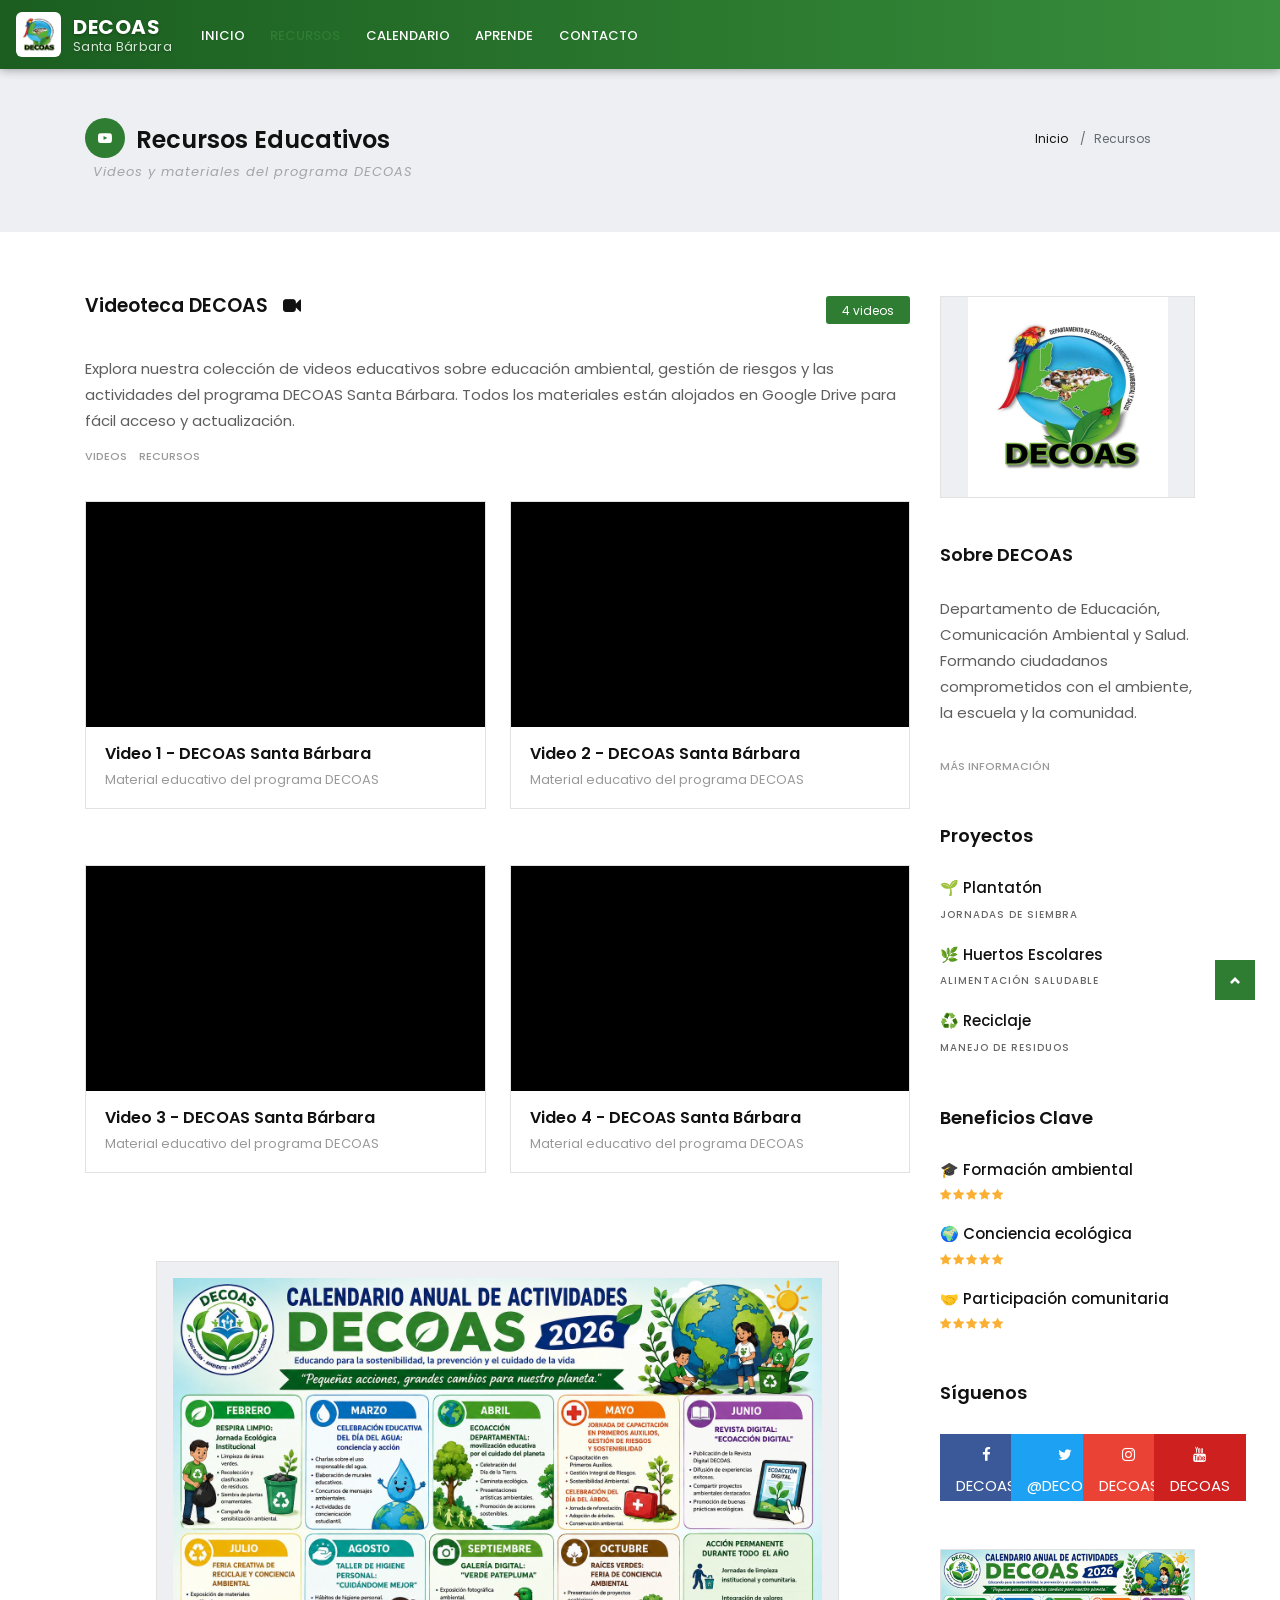
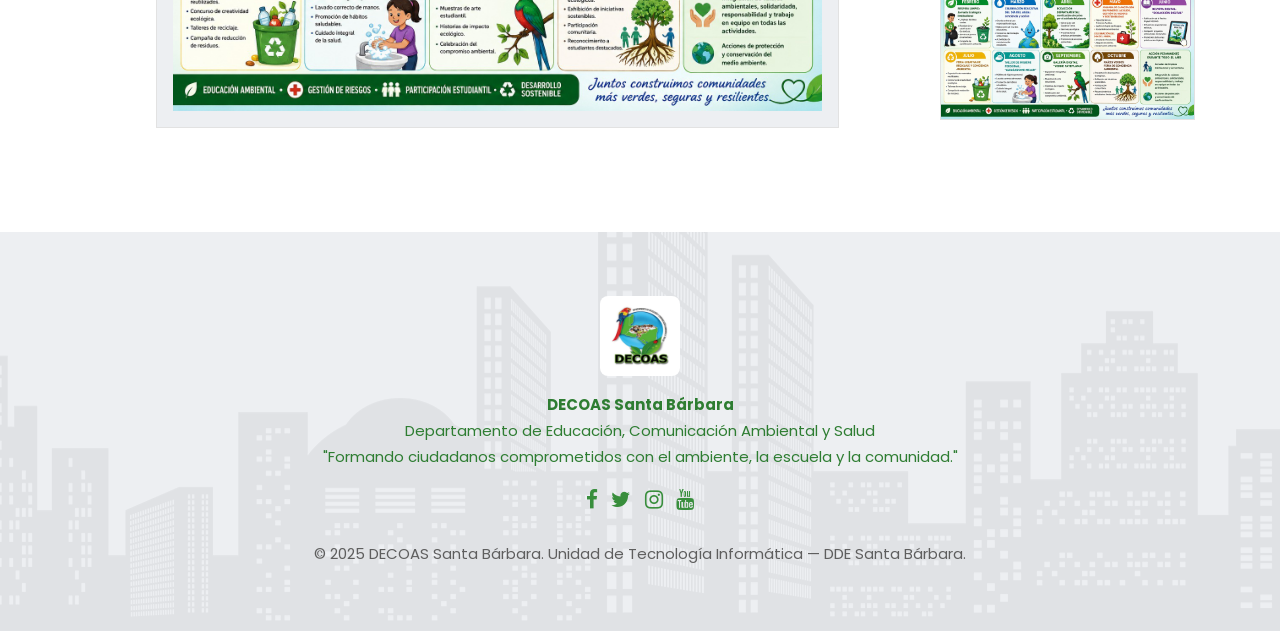
==== commit 6cf5ede8: "Add files via upload" ====
--- a/recursos.html
+++ b/recursos.html
@@ -136,22 +136,14 @@
                                 <a class="nav-link" href="recursos.html">Recursos</a>
                             </li>
                             <li class="nav-item">
-                                <a class="nav-link" href="index.html#que-es-decoas">¿Qué es DECOAS?</a>
+                                <a class="nav-link" href="calendario.html">Calendario</a>
                             </li>
                             <li class="nav-item">
-                                <a class="nav-link" href="index.html#mision-vision">Misión y Visión</a>
+                                <a class="nav-link" href="aprende.html">Aprende</a>
                             </li>
+
                             <li class="nav-item">
-                                <a class="nav-link" href="index.html#beneficios">Beneficios</a>
-                            </li>
-                            <li class="nav-item">
-                                <a class="nav-link" href="index.html#noticias">Noticias</a>
-                            </li>
-                            <li class="nav-item">
-                                <a class="nav-link" href="index.html#proyectos">Proyectos</a>
-                            </li>
-                            <li class="nav-item">
-                                <a class="nav-link" href="index.html#contacto">Contacto</a>
+                                <a class="nav-link" href="contacto.html">Contacto</a>
                             </li>
                     </div>
                 </nav>
--- a/css/version/tech.css
+++ b/css/version/tech.css
@@ -30,6 +30,7 @@
 h3,
 h4,
 h5 {
+    font-family: 'Lucida Calligraphy', 'Poppins', serif !important;
     font-weight: 600;
 }
 
@@ -104,14 +105,89 @@
 }
 
 .first-slot {
-    float: left;
-    width: 50%;
+    float: none;
+    width: 100%;
+}
+
+.first-slot .masonry-box {
+    max-width: 100%;
+    max-height: 600px;
+    overflow: hidden;
+}
+
+.first-slot .masonry-box img {
+    width: 100%;
+    height: 600px;
+    object-fit: cover;
+    object-position: center center;
+}
+
+/* Bootstrap carousel en el hero */
+#heroCarousel {
+    width: 100%;
+}
+
+#heroCarousel .carousel-inner {
+    max-height: 600px;
+}
+
+#heroCarousel .carousel-item {
+    max-height: 600px;
+}
+
+/* Indicadores del carrusel */
+#heroCarousel .carousel-indicators {
+    bottom: 20px;
+}
+
+#heroCarousel .carousel-indicators li {
+    width: 12px;
+    height: 12px;
+    border-radius: 50%;
+    background-color: rgba(255,255,255,0.5);
+    border: 2px solid rgba(255,255,255,0.8);
+    margin: 0 6px;
+    cursor: pointer;
+}
+
+#heroCarousel .carousel-indicators .active {
+    background-color: #2e7d32;
+    border-color: #2e7d32;
+}
+
+/* Controles del carrusel */
+#heroCarousel .carousel-control-prev,
+#heroCarousel .carousel-control-next {
+    width: 5%;
+    opacity: 0.7;
+}
+
+#heroCarousel .carousel-control-prev:hover,
+#heroCarousel .carousel-control-next:hover {
+    opacity: 1;
+}
+
+#heroCarousel .carousel-control-prev-icon,
+#heroCarousel .carousel-control-next-icon {
+    background-color: rgba(0,0,0,0.3);
+    border-radius: 50%;
+    padding: 20px;
+    background-size: 50%;
 }
 
 .last-slot,
 .second-slot {
     float: left;
     width: 25%;
+}
+
+/* Shadow effect dentro del carrusel */
+#heroCarousel .shadoweffect {
+    position: absolute;
+    bottom: 0;
+    left: 0;
+    right: 0;
+    z-index: 10;
 }
 
 .first-slot .blog-meta h4 {
@@ -373,11 +449,24 @@
     .shadow-desc {
         padding: 1rem 0.5rem;
     }
-    .last-slot,
-    .second-slot,
     .first-slot {
         float: none;
         width: 100%;
         display: block;
     }
+}
+
+@media (max-width: 767px) {
+    .first-slot .masonry-box {
+        max-height: 300px;
+    }
+    .first-slot .masonry-box img {
+        height: 300px;
+    }
+    #heroCarousel .carousel-inner {
+        max-height: 300px;
+    }
+    #heroCarousel .carousel-item {
+        max-height: 300px;
+    }
 }
